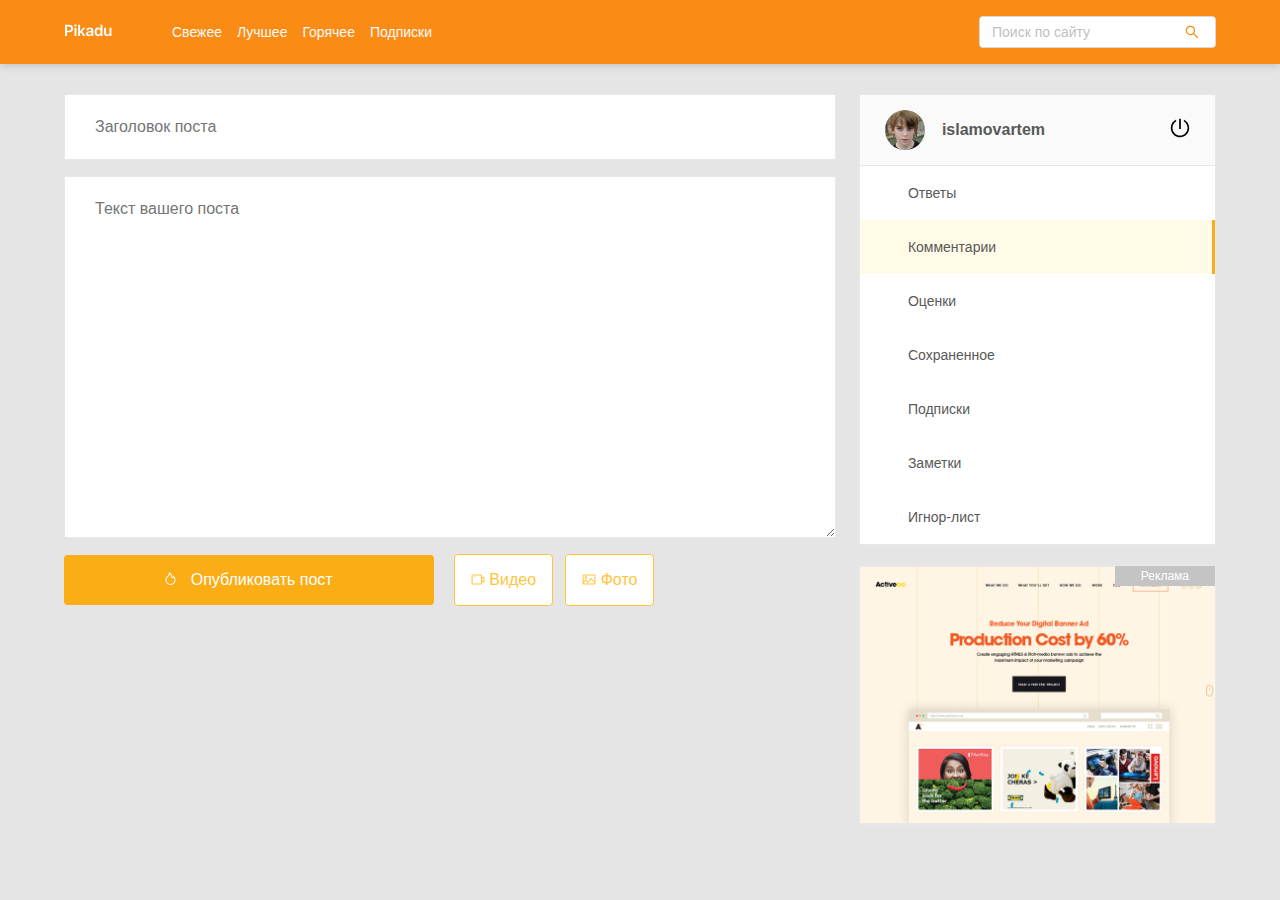
==== new-post.html @ da48ca8d "create example with only css" ====
<!DOCTYPE html>
<html lang="ru">
<head>
  <meta charset="UTF-8">
  <meta name="viewport" content="width=device-width, initial-scale=1.0">
  <!-- Выводим заголовок -->
  <title>Pikadu — Новый пост</title>
  <!-- Подключаем normalize -->
  <link rel="stylesheet" href="css/normalize.css">
  <!-- Подключаем стили -->
  <link rel="stylesheet" href="css/style.css">
</head>
<body>
  <!-- Создаем шапку сайта -->
  <header class="header">
    <div class="header-wrapper">
      <a href="/" class="header-logo">
        <img class="header-logo-image" src="img/logo.svg" alt="logo: Pikadu">
      </a>
      <nav class="header-nav">
        <ul class="header-menu">
          <li class="header-menu-item"><a href="#" class="header-menu-link">Свежее</a></li>
          <li class="header-menu-item"><a href="#" class="header-menu-link">Лучшее</a></li>
          <li class="header-menu-item"><a href="#" class="header-menu-link">Горячее</a></li>
          <li class="header-menu-item"><a href="#" class="header-menu-link">Подписки</a></li>
        </ul>
        
      </nav>
      <!-- /.header-nav -->
      <div class="input-group search">
        <input type="search" class="search-input" placeholder="Поиск по сайту">
        <button class="search-button">
          <img src="img/search.svg" alt="icon: search" class="search-icon">
        </button>
      </div>
      <!-- /.input-group -->
      <a href="#" class="menu-toggle" id="menu-toggle">
        <span></span>
        <span></span>
        <span></span>
      </a>
    </div>
    <!-- /.header-wrapper -->
  </header>

  <div class="content">
    <main class="posts">
    <form action="#" class="add-post">
      <input type="text" name="post-title" class="add-title" placeholder="Заголовок поста">
      <textarea name="post-text" id="text" class="add-text" placeholder="Текст вашего поста"></textarea>
      <div class="add-buttons">
        <button type="submit" class="button add-button">
          <svg class="icon icon-fire">
            <use xlink:href="img/icons.svg#fire"></use>
          </svg>
          Опубликовать пост
        </button>
        <button class="button button-outline">
          <svg class="icon icon-video">
            <use xlink:href="img/icons.svg#video"></use>
          </svg>
          Видео
        </button>
        <button class="button button-outline">
          <svg class="icon icon-photo">
            <use xlink:href="img/icons.svg#photo"></use>
          </svg>
          Фото
        </button>
      </div>
    </form>
    </main>
    <!-- /.posts -->
    <aside class="sidebar">
      <div class="user">
        <a href="#" class="user-info">
          <img width="40" height="40" src="img/avatar.jpeg" alt="photo: user" class="user-avatar">
          <span class="user-name">islamovartem</span>
        </a>
        <!-- /.user-info -->
        <a href="#" class="exit">
          <svg class="icon icon-exit">
            <use xlink:href="img/icons.svg#exit"></use>
          </svg>
        </a>
        <!-- /.exit -->
      </div>
      <!-- /.user -->
      <nav class="sidebar-nav">
        <ul class="sidebar-menu">
          <li class="sidebar-menu-item">
            <a href="#" class="sidebar-menu-link">Ответы</a>
          </li>
          <li class="sidebar-menu-item">
            <a href="#" class="sidebar-menu-link active">Комментарии</a>
          </li>
          <li class="sidebar-menu-item">
            <a href="#" class="sidebar-menu-link">Оценки</a>
          </li>
          <li class="sidebar-menu-item">
            <a href="#" class="sidebar-menu-link">Сохраненное </a>
          </li>
          <li class="sidebar-menu-item">
            <a href="#" class="sidebar-menu-link">Подписки</a>
          </li>
          <li class="sidebar-menu-item">
            <a href="#" class="sidebar-menu-link">Заметки</a>
          </li>
          <li class="sidebar-menu-item">
            <a href="#" class="sidebar-menu-link">Игнор-лист</a>
          </li>
        </ul>
      </nav>
      <a href="#" class="ad"></a>
    </aside>
    <!-- /.sidebar -->
  </div>
  <!-- /.content -->
  <script src="js/main.js"></script>
</body>
</html>
---- css/style.css ----
* {
  box-sizing: border-box;
}
body {
  font-family: sans-serif;
  background: #e5e5e5;
}
.header {
  background: #fa8c16;
  padding-top: 16px;
  padding-bottom: 16px;
  box-shadow: 0px 2px 8px rgba(0, 0, 0, 0.15);
  margin-bottom: 30px;
}
.header-wrapper {
  max-width: 1200px;
  width: 90%;
  margin: auto;
  display: flex;
  justify-content: space-between;
  align-items: center;
}
.header-nav {
  margin-left: 60px;
  margin-right: auto;
}
.header-menu {
  display: flex;
  list-style: none;
  padding: 0;
  margin: 0;
}
.header-menu-link {
  text-decoration: none;
  color: #fafafa;
  margin-right: 15px;
  font-size: 14px;
  line-height: 22px;
}
.input-group {
  max-width: 237px;
  width: 60%;
  height: 32px;
  position: relative;
  background: #ffffff;
  border-radius: 4px;
  overflow: hidden;
  border: 1px solid #d9d9d9;
}
.search-input {
  width: 80%;
  height: 100%;
  border: none;
  font-size: 14px;
  line-height: 22px;
  padding-left: 12px;
}
.search-button {
  height: 100%;
  width: 20%;
  border: none;
  background-color: #fff;
  position: absolute;
  right: 0;
  top: 0;
  cursor: pointer;
  display: flex;
  align-items: center;
  justify-content: center;
}
.search-input::-moz-placeholder {
  color: #bfbfbf;
}
.search-input::-webkit-input-placeholder {
  color: #bfbfbf;
}
.search-input:-ms-input-placeholder {
  color: #bfbfbf;
}
.search-input::-ms-input-placeholder {
  color: #bfbfbf;
}
.search-input::placeholder {
  color: #bfbfbf;
}
.menu-toggle {
  display: none;
}
.content {
  max-width: 1200px;
  width: 90%;
  margin: auto;
  display: flex;
  align-items: flex-start;
  justify-content: space-between;
}
.posts {
  width: 67%;
}
.post {
  background-color: #fff;
  border: 1px solid #e8e8e8;
  margin-bottom: 30px;
}
.post-body {
  padding-top: 35px;
  padding-left: 35px;
  padding-right: 35px;
  padding-bottom: 0;
}
.post-title {
  margin-top: 0;
  margin-bottom: 19px;
  font-weight: 600;
  font-size: 16px;
  line-height: 24px;
}
.post-text {
  color: #262626;
  font-weight: normal;
  font-size: 14px;
  line-height: 22px;
}
.tags {
  margin-bottom: 22px;
}
.tag {
  color: #bfbfbf;
  font-size: 14px;
  line-height: 22px;
  margin-right: 10px;
  text-decoration: none;
}
.post-footer {
  border-top: 1px solid #e8e8e8;
  background: #fafafa;
  display: flex;
  justify-content: space-between;
  padding-left: 35px;
  padding-right: 35px;
  padding-top: 13px;
  padding-bottom: 13px;
}
.post-buttons {
  display: flex;
  align-items: center;
}
.post-button .icon {
  fill: #8c8c8c;
}
.icon-like,
.icon-comment {
  margin-right: 6px;
}
.post-button {
  background-color: transparent;
  border: none;
  color: #8c8c8c;
  display: flex;
  align-items: center;
  font-size: 14px;
  line-height: 22px;
  margin-right: 19px;
  cursor: pointer;
}
.post-author {
  display: flex;
  align-items: center;
  text-align: right;
}
.author-avatar {
  width: 34px;
  height: 34px;
  margin-left: 9px;
  border-radius: 4px;
}
.author-username {
  display: block;
  color: #8c8c8c;
  font-size: 12px;
  line-height: 20px;
  text-decoration: none;
}
.post-time {
  color: #bfbfbf;
  font-size: 12px;
  line-height: 20px;
}

.sidebar {
  width: 31%;
}
.user {
  background-color: #fafafa;
  border: 1px solid #e8e8e8;
  padding: 15px 25px;
  display: flex;
  align-items: center;
  justify-content: space-between;
}
.user-info {
  display: flex;
  align-items: center;
  text-decoration: none;
}
.user-avatar {
  border-radius: 50%;
  margin-right: 17px;
}
.user-name {
  font-weight: 600;
  font-size: 16px;
  line-height: 24px;
  color: #595959;
}
.icon-exit {
  width: 20px;
  height: 20px;
  fill: #000;
}
.sidebar-nav {
  background-color: #fff;
}
.sidebar-menu {
  margin: 0;
  border: 1px solid #e8e8e8;
  border-top: none;
  list-style-type: none;
  padding: 0;
}
.sidebar-menu-link {
  text-decoration: none;
  font-size: 14px;
  line-height: 22px;
  color: #595959;
  padding: 16px 48px;
  display: inline-block;
  width: 100%;
  background-color: #fff;
}
.sidebar-menu-link:hover {
  background-color: #fffbe6;
}
.sidebar-menu-link.active {
  background-color: #fffbe6;
  border-right: 3px solid #faad14;
}
.button {
  background: #faad14;
  border-radius: 4px;
  border: none;
  text-decoration: none;
  color: #ffffff;
  font-weight: normal;
  font-size: 16px;
  line-height: 24px;
  padding: 13px;
  cursor: pointer;
}
.button-outline {
  background: #ffffff;
  border: 1px solid #ffc53d;
  border-radius: 4px;
  color: #ffc53d;
  padding-left: 16px;
  padding-right: 16px;
  cursor: pointer;
}
.button-outline .icon {
  width: 14px;
  height: 11px;
  fill: #ffc53d;
}
.button-new-post {
  display: flex;
  align-items: center;
  justify-content: center;
  width: 100%;
  margin-top: 20px;
}
.icon-fire {
  fill: #fff;
  width: 11px;
  height: 13px;
  margin-right: 10px;
}
.card {
  background: #ffffff;
  border: 1px solid #e8e8e8;
  margin-top: 20px;
}
.card-header {
  background: #fafafa;
  border-bottom: 1px solid #e8e8e8;
  padding: 23px 25px;
}
.card-title {
  margin: 0;
  font-weight: 600;
  font-size: 16px;
  line-height: 24px;
  color: #595959;
}
.card-body {
  padding: 22px 40px 20px 25px;
}
.card-body-title {
  text-decoration: none;
  margin: 0 0 10px;
  font-weight: 600;
  font-size: 16px;
  line-height: 24px;
  color: #d48806;
}
.card-text {
  font-size: 14px;
  line-height: 22px;
  color: #262626;
  margin: 10px 0;
}
.ad {
  display: block;
  background-color: #fff;
  background-image: url("../img/promo.jpg");
  background-repeat: no-repeat;
  background-position: center center;
  background-size: cover;
  width: 100%;
  height: 260px;
  border: 1px solid #e8e8e8;
  margin-top: 20px;
  position: relative;
}
.ad::before {
  content: "Реклама";
  position: absolute;
  right: 0;
  top: 0;
  background: #c4c4c4;
  padding-left: 26px;
  padding-right: 26px;
  font-size: 12px;
  line-height: 20px;
  text-align: center;
  color: #ffffff;
}
.add-post {
  display: flex;
  flex-direction: column;
}
.add-title,
.add-text {
  background: #ffffff;
  border: 1px solid #e8e8e8;
  padding: 23px 30px;
  margin-bottom: 16px;
}
.add-text {
  min-height: 362px;
}
.add-button {
  width: 100%;
  max-width: 370px;
  margin-right: 2%;
}
.add-post .button-outline {
  margin-right: 1%;
}
@media (max-width: 990px) {
  .menu-toggle {
    display: flex;
    flex-direction: column;
    justify-content: space-between;
    width: 30px;
    height: 20px;
    margin-left: 12px;
  }
  .menu-toggle span {
    height: 2px;
    width: 100%;
    background-color: #fff;
  }
  .header {
    position: fixed;
    z-index: 100;
    left: 0;
    top: 0;
    right: 0;
    width: 100%;
  }
  .content {
    margin-top: 94px;
    margin-bottom: 60px;
  }
  .sidebar {
    position: fixed;
    z-index: 101;
    top: 64px;
    right: 0;
    bottom: 0;
    height: calc(100% - 64px);
    max-width: 320px;
    width: 100%;
    background-color: #fff;
    box-shadow: 1px 1px 10px rgba(0, 0, 0, 0.15);
    padding: 30px;
    transform: translateX(100%);
    transition: transform 0.2s;
    overflow-y: auto;
  }
  .sidebar.visible {
    transform: translateX(0);
  }
  .posts {
    width: 100%;
  }
  .header-nav {
    display: none;
  }
  .header-menu {
    width: 90%;
    margin: auto;
  }
}
@media (max-width: 676px) {
  .add-buttons {
    display: flex;
    flex-direction: column;
  }
  .add-button {
    width: 100%;
    max-width: 100%;
  }
  .add-post .button-outline {
    margin-right: 0;
    margin-top: 10px;
  }
}
@media (max-width: 576px) {
  .post-footer {
    flex-direction: column;
  }
  .post-author {
    margin-top: 15px;
  }
  .author-avatar {
    margin-left: 0;
    margin-right: 10px;
  }
  .author-about {
    order: 2;
    text-align: left;
  }

  .add-button {
    width: 100%;
  }
}
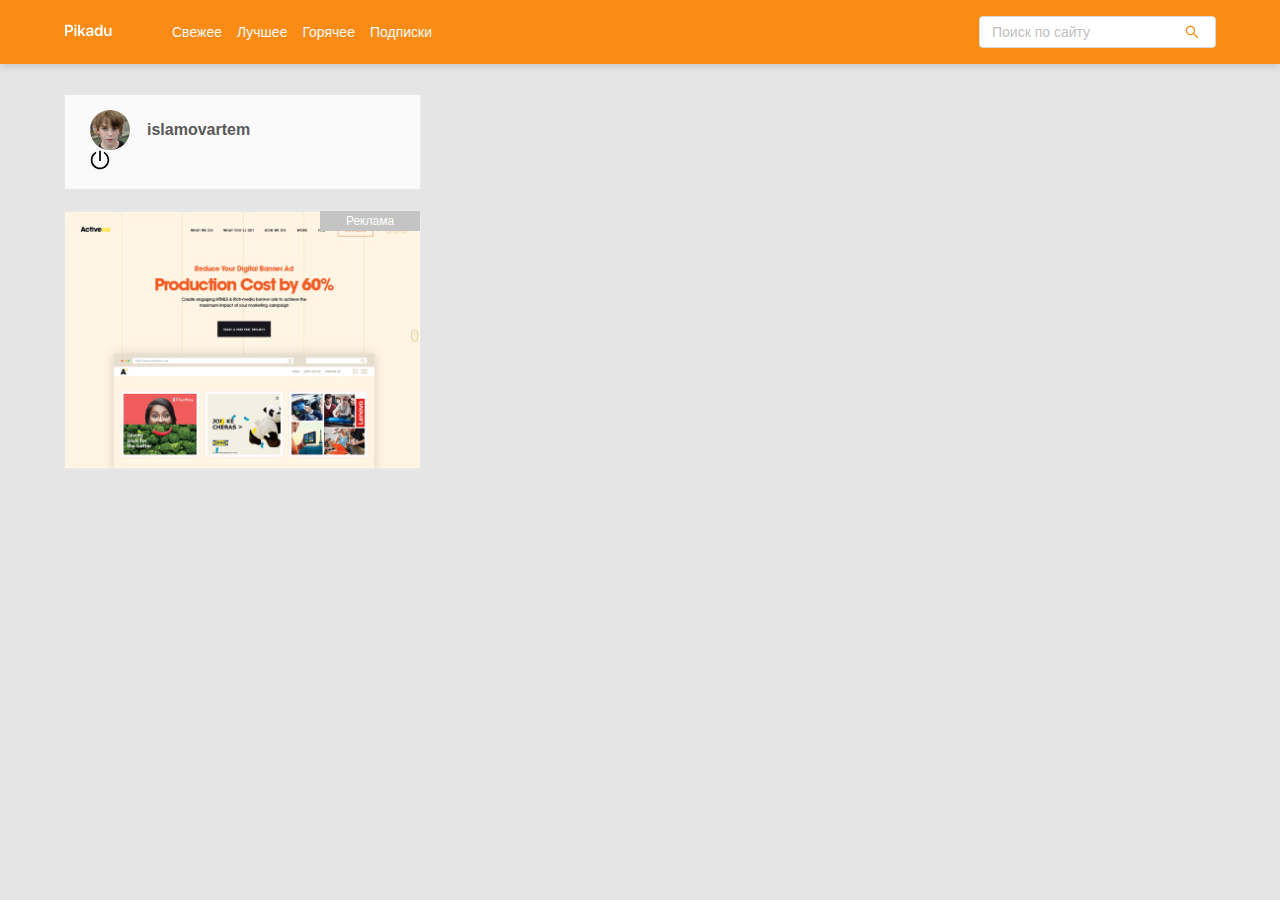
==== commit 0ddcd578: "create form to add new post" ====
--- a/new-post.html
+++ b/new-post.html
@@ -45,30 +45,7 @@
 
   <div class="content">
     <main class="posts">
-    <form action="#" class="add-post">
-      <input type="text" name="post-title" class="add-title" placeholder="Заголовок поста">
-      <textarea name="post-text" id="text" class="add-text" placeholder="Текст вашего поста"></textarea>
-      <div class="add-buttons">
-        <button type="submit" class="button add-button">
-          <svg class="icon icon-fire">
-            <use xlink:href="img/icons.svg#fire"></use>
-          </svg>
-          Опубликовать пост
-        </button>
-        <button class="button button-outline">
-          <svg class="icon icon-video">
-            <use xlink:href="img/icons.svg#video"></use>
-          </svg>
-          Видео
-        </button>
-        <button class="button button-outline">
-          <svg class="icon icon-photo">
-            <use xlink:href="img/icons.svg#photo"></use>
-          </svg>
-          Фото
-        </button>
-      </div>
-    </form>
+
     </main>
     <!-- /.posts -->
     <aside class="sidebar">
@@ -118,4 +95,4 @@
   <!-- /.content -->
   <script src="js/main.js"></script>
 </body>
-</html>+</html>
--- a/css/style.css
+++ b/css/style.css
@@ -94,9 +94,15 @@
   align-items: flex-start;
   justify-content: space-between;
 }
+
 .posts {
+  display: none;
   width: 67%;
 }
+.posts.visible{
+  display: block;
+}
+
 .post {
   background-color: #fff;
   border: 1px solid #e8e8e8;
@@ -123,13 +129,17 @@
 }
 .tags {
   margin-bottom: 22px;
+  color: #bfbfbf;
 }
 .tag {
   color: #bfbfbf;
   font-size: 14px;
   line-height: 22px;
-  margin-right: 10px;
-  text-decoration: none;
+  margin-left: 10px;
+  text-decoration: none;
+}
+tag:first-child{
+  margin-left: 0;
 }
 .post-footer {
   border-top: 1px solid #e8e8e8;
@@ -173,6 +183,7 @@
   height: 34px;
   margin-left: 9px;
   border-radius: 4px;
+  object-fit: cover;
 }
 .author-username {
   display: block;
@@ -190,10 +201,73 @@
 .sidebar {
   width: 31%;
 }
+.login{
+  background-color: #fafafa;
+  border: 1px solid #e8e8e8;
+  padding: 15px 25px;
+  align-items: center;
+  justify-content: space-between;;
+}
+.login-form{
+  display: flex;
+  flex-direction: column;
+}
+.login-title{
+  text-align: center;
+  margin-bottom: 10px;
+  font-size: 16px;
+  font-weight: 600;
+  color: #d48806;
+}
+.login-input{
+  display: block;
+  background-color: #fff;
+  border: 1px solid #e8e8e8;
+  padding: 5px 15px;
+  margin-bottom: 15px;
+}
+.login-forget{
+  text-align: center;
+  font-size: 12px;
+  text-decoration: none;
+  color: #757575;
+  margin-bottom: 8px;
+  font-style: italic;
+}
+.login-signin{
+  background-color: #fa8c16;
+  border: none;
+  border-radius: 4px;
+  color: #fafafa;
+  text-transform: uppercase;
+  cursor: pointer;
+  text-align: center;
+  line-height: 24px;
+  font-size: 15px;
+  margin-bottom: 15px;
+}
+.login-signin:hover{
+  filter: opacity(80%);
+}
+.login-signin:active{
+  filter: brightness(85%);
+}
+.login-signup{
+  color: #fa8c16;
+  text-align: center;
+  margin-bottom: 10px;
+  font-size: 14px;
+  text-transform: uppercase;
+  text-decoration: none;
+  line-height: 18px;
+}
+
 .user {
   background-color: #fafafa;
   border: 1px solid #e8e8e8;
   padding: 15px 25px;
+}
+.user-container{
   display: flex;
   align-items: center;
   justify-content: space-between;
@@ -202,16 +276,64 @@
   display: flex;
   align-items: center;
   text-decoration: none;
+  margin-right: auto;
 }
 .user-avatar {
   border-radius: 50%;
   margin-right: 17px;
+  object-fit: cover;
 }
 .user-name {
   font-weight: 600;
   font-size: 16px;
   line-height: 24px;
   color: #595959;
+}
+.edit{
+  margin-right: 10px;
+}
+.edit-container{
+  display: none;
+}
+.edit-container.visible{
+  display: block;
+}
+.edit-lable{
+  display: block;
+  margin-bottom: 5px;
+  text-align: center;
+}
+.edit-input{
+  display: block;
+  margin: 0 auto;
+  width: 100%;
+  padding: 5px 10px;
+}
+.edit-title{
+  text-align: center;
+  margin-bottom: 10px;
+  font-size: 16px;
+  font-weight: 600;
+  color: #d48806;
+  text-transform: uppercase;
+}
+.edit-btn{
+  background-color: #fa8c16;
+  width: 100%;
+  border: none;
+  border-radius: 4px;
+  color: #fafafa;
+  text-transform: uppercase;
+  cursor: pointer;
+  text-align: center;
+  line-height: 24px;
+  font-size: 15px;
+  margin-bottom: 15px;
+  margin-top: 10px;
+}
+.icon-edit{
+  width: 20px;
+  height: 20px;
 }
 .icon-exit {
   width: 20px;
@@ -219,6 +341,7 @@
   fill: #000;
 }
 .sidebar-nav {
+  display: none;
   background-color: #fff;
 }
 .sidebar-menu {
@@ -272,11 +395,14 @@
   fill: #ffc53d;
 }
 .button-new-post {
-  display: flex;
+  display:none;
   align-items: center;
   justify-content: center;
   width: 100%;
   margin-top: 20px;
+}
+.button-new-post.visible{
+  display: flex;
 }
 .icon-fire {
   fill: #fff;
@@ -345,15 +471,22 @@
   color: #ffffff;
 }
 .add-post {
-  display: flex;
+  width: 67%;
+  display: none;
   flex-direction: column;
 }
+.add-post.visible{
+  display: flex;
+}
+
 .add-title,
-.add-text {
+.add-text,
+.add-tags{
   background: #ffffff;
   border: 1px solid #e8e8e8;
   padding: 23px 30px;
   margin-bottom: 16px;
+  resize: none;
 }
 .add-text {
   min-height: 362px;
